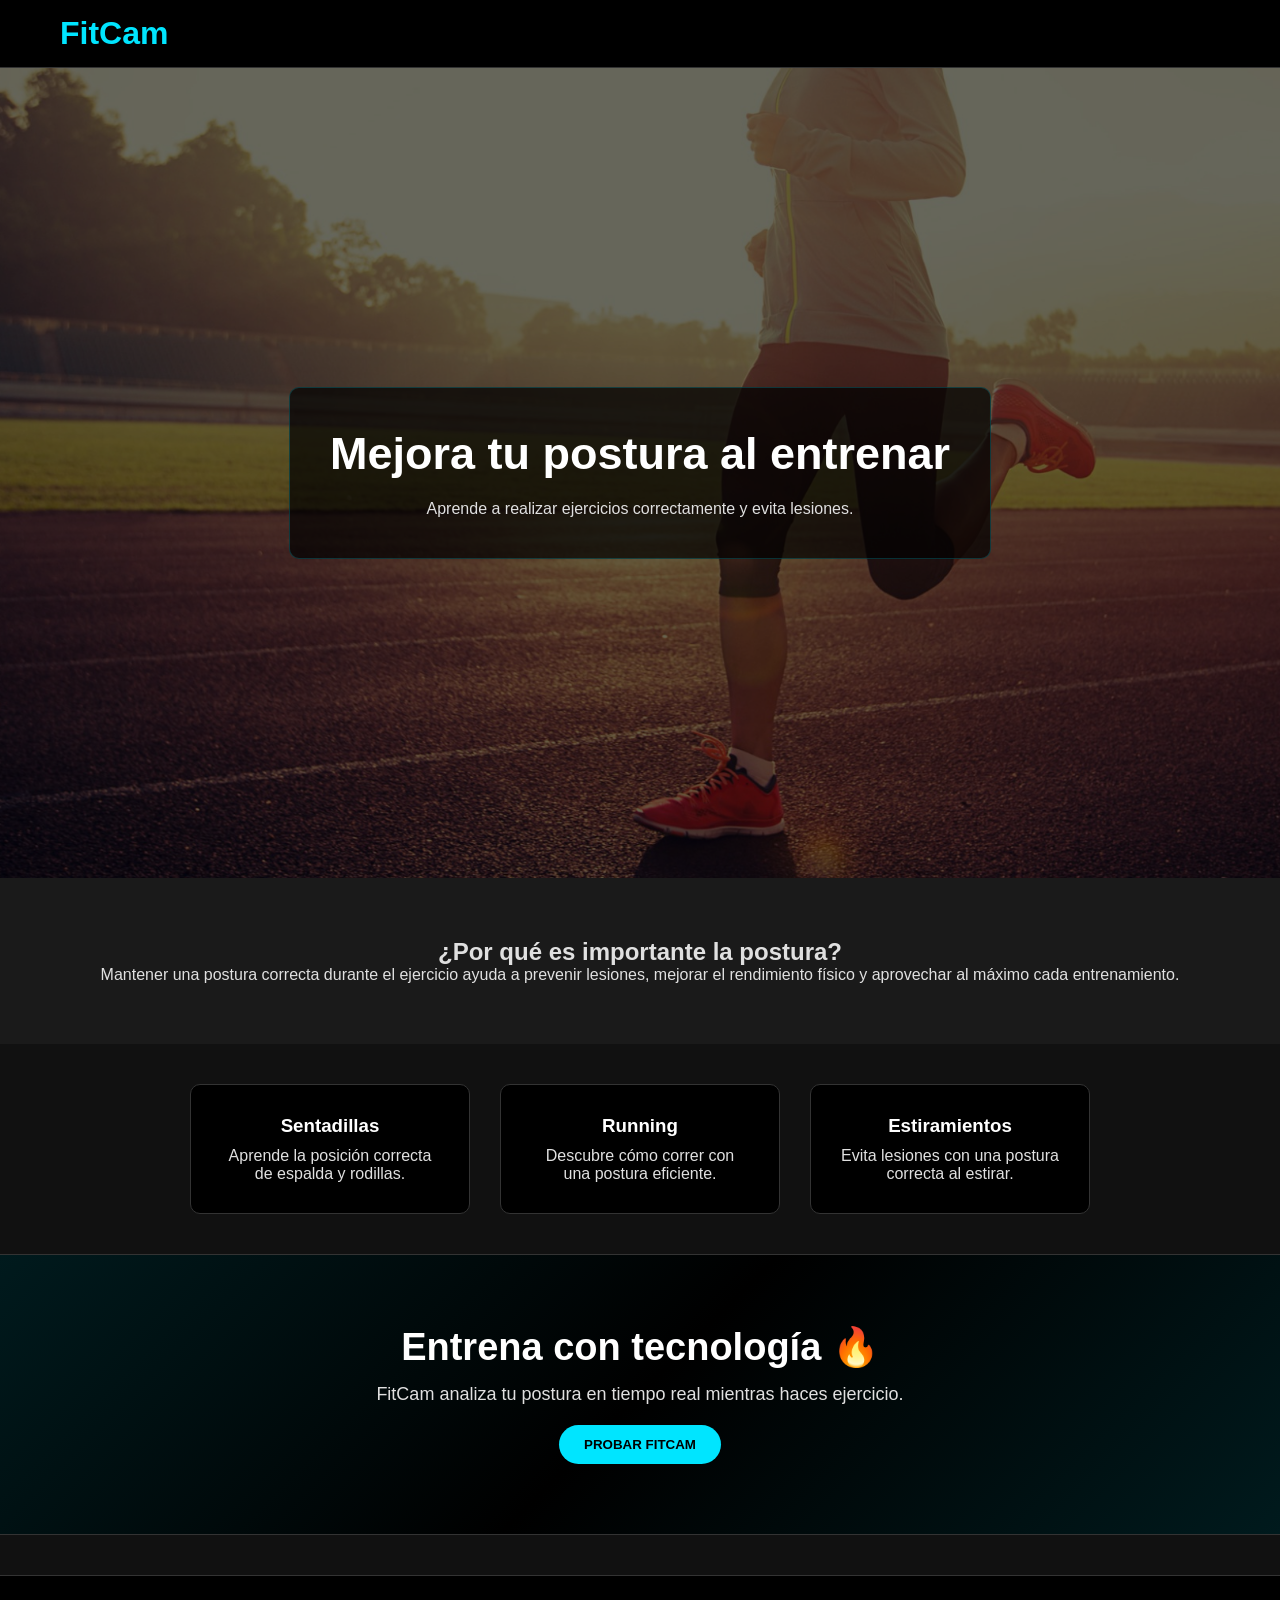
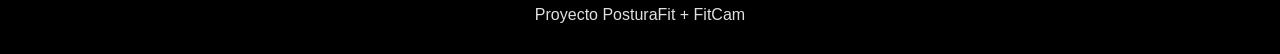
==== Fitcam/index.html @ ac1bede9 "Add files via upload" ====
<!DOCTYPE html>
<html lang="es">
<head>
    <meta charset="UTF-8">
    <meta name="viewport" content="width=device-width, initial-scale=1.0">
    <title>PosturaFit</title>
    <link rel="stylesheet" href="style.css">
</head>

<body>

<header>
    <h1>FitCam</h1>
    
</header>

<!-- HERO -->
<section class="hero inicio">
    <div class="hero-text">
        <h2>Mejora tu postura al entrenar</h2>
        <p>Aprende a realizar ejercicios correctamente y evita lesiones.</p>
    </div>
</section>

<!-- INFO -->
<section class="info">
    <h2>¿Por qué es importante la postura?</h2>
    <p>
        Mantener una postura correcta durante el ejercicio ayuda a prevenir
        lesiones, mejorar el rendimiento físico y aprovechar al máximo
        cada entrenamiento.
    </p>
</section>

<!-- CARDS -->
<section class="cards">

    <div class="card">
        <h3>Sentadillas</h3>
        <p>Aprende la posición correcta de espalda y rodillas.</p>
    </div>

    <div class="card">
        <h3>Running</h3>
        <p>Descubre cómo correr con una postura eficiente.</p>
    </div>

    <div class="card">
        <h3>Estiramientos</h3>
        <p>Evita lesiones con una postura correcta al estirar.</p>
    </div>

</section>

<!-- 🔥 FITCAM (AHORA PRINCIPAL) -->
<section class="fitcam">
    <div class="fitcam-content">
        <h2>Entrena con tecnología 🔥</h2>
        <p>FitCam analiza tu postura en tiempo real mientras haces ejercicio.</p>
        <button class="btn-fitcam" onclick="abrirFormulario()">Probar FitCam</button>
    </div>
</section>

<!-- 🔥 FORMULARIO -->
<div class="modal" id="modal">
    <div class="modal-content">
        <h2>Datos básicos</h2>

        <input type="number" placeholder="Edad" id="edad">
        <input type="number" placeholder="Peso (kg)" id="peso">
        <input type="number" placeholder="Altura (cm)" id="altura">

        <button onclick="enviarDatos()">Continuar</button>
        <button class="cerrar" onclick="cerrarFormulario()">Cancelar</button>
    </div>
</div>

<footer>
    <p>Proyecto PosturaFit + FitCam</p>
</footer>

<script>
function abrirFormulario(){
    document.getElementById("modal").style.display = "flex";
}

function cerrarFormulario(){
    document.getElementById("modal").style.display = "none";
}

function enviarDatos(){
    let edad = document.getElementById("edad").value;
    let peso = document.getElementById("peso").value;
    let altura = document.getElementById("altura").value;

    if(edad === "" || peso === "" || altura === ""){
        alert("Llena todos los campos");
        return;
    }

    localStorage.setItem("edad", edad);
    localStorage.setItem("peso", peso);
    localStorage.setItem("altura", altura);

    window.location.href = "camara.html";
}
</script>

</body>
</html>
---- Fitcam/style.css ----
*{
    margin:0;
    padding:0;
    box-sizing:border-box;
    font-family:'Segoe UI', Arial, Helvetica, sans-serif; /* Fuente ligeramente más moderna */
}

body{
    background:#111111; /* Negro neutro */
    color:#e0e0e0; /* Gris muy claro para el texto general (menos agresivo que el blanco puro) */
}

/* HEADER */
header{
    display:flex;
    justify-content:space-between;
    align-items:center;
    padding:15px 60px;
    background:#000000; /* Negro puro */
    border-bottom: 1px solid #333;
}

header h1{
    color:#00e5ff; /* Cian eléctrico */
}

nav a{
    margin-left:20px;
    text-decoration:none;
    color:#e0e0e0;
    font-weight:bold;
    transition: 0.3s;
}

nav a:hover{
    color:#00e5ff; /* Resaltado en cian */
}

/* HERO GENERAL */
.hero{
    height:90vh;
    display:flex;
    align-items:center;
    justify-content:center;
    background-size:cover;
    background-position:center;
    background-repeat:no-repeat;
    position:relative;
}

/* 🔥 EFECTO OSCURO PRO */
.hero::before{
    content:"";
    position:absolute;
    top:0;
    left:0;
    width:100%;
    height:100%;
    background:rgba(0,0,0,0.6); /* Un poco más oscuro */
}

.hero-text{
    position:relative;
    z-index:1;
    background:rgba(0,0,0,0.7);
    padding:40px;
    border-radius:10px;
    text-align:center;
    border: 1px solid rgba(0, 229, 255, 0.2); /* Borde sutil en cian */
}

.hero-text h2{
    font-size:45px;
    margin-bottom:20px;
    color: white;
}

/* 🔥 FONDOS POR PANTALLA (NO CAMBIAN) */
.inicio{ background-image:url("img_top_slider03.jpg"); }
.camara-bg{ background-image:url("a4e2d2c15e45c186bed824.57220236_.webp"); }
.ejercicios-bg{ background-image:url("image2_6cd44b71-feae-4bbb-be3a-f5551fc76276.webp"); }
.postura-bg{ background-image:url("vida-fit-saludable.jpg"); }
.sobre-bg{ background-image:url("img/sobre.jpg"); }

/* BOTONES GENERALES (Estilo CTA Naranja) */
button{
    padding:10px 20px;
    background:#ff6d00; /* Naranja enérgico */
    border:none;
    color:white;
    border-radius:6px;
    cursor:pointer;
    transition:0.3s;
    font-weight: bold;
}

button:hover{
    background:#ff9100; /* Naranja más claro */
    transform:scale(1.05);
}

/* INFO */
.info{
    padding:60px;
    text-align:center;
    background:#1a1a1a;
}

/* CARDS */
.cards{
    display:flex;
    justify-content:center;
    flex-wrap: wrap; /* Para responsive */
    gap:30px;
    padding:40px;
}

.card{
    background:#000000;
    padding:30px;
    width:280px;
    border-radius:10px;
    text-align:center;
    transition:0.3s;
    border: 1px solid #333;
}

.card:hover{
    transform:translateY(-10px);
    border-color: #00e5ff; /* Borde cian al hacer hover */
}

.card h3{
    color: white;
    margin-bottom: 10px;
}

/* FITCAM */
.fitcam{
    background: linear-gradient(135deg, #001a1d, #000000, #001a1d); /* Degradado cian muy oscuro */
    padding:70px 20px;
    text-align:center;
    border-top: 1px solid #333;
    border-bottom: 1px solid #333;
}

.fitcam h2{
    font-size:38px;
    margin-bottom:15px;
    color: white;
}

.fitcam p{
    font-size:18px;
    margin-bottom:20px;
}

.btn-fitcam{
    background:#00e5ff; /* Cian eléctrico */
    color:#000000; /* Texto negro para contraste */
    border:none;
    padding:12px 25px;
    font-weight:bold;
    border-radius:20px;
    cursor:pointer;
    transition:0.3s;
    text-transform: uppercase;
}

.btn-fitcam:hover{
    background: white;
    color: black;
}

/* MODAL */
.modal{
    display:none;
    position:fixed;
    top:0;
    left:0;
    width:100%;
    height:100%;
    background:rgba(0,0,0,0.8);
    justify-content:center;
    align-items:center;
    z-index: 2000;
}

.modal-content{
    background:#1a1a1a;
    padding:30px;
    border-radius:10px;
    text-align:center;
    display:flex;
    flex-direction:column;
    gap:15px;
    width:300px;
    border: 1px solid #333;
}

.modal-content h3{ color: white; }

.modal-content input{
    padding:12px;
    background: #000;
    border:1px solid #333;
    color: white;
    border-radius:5px;
}

/* CAMARA */
.camara-container{
    min-height:80vh;
    display:flex;
    flex-direction:column;
    justify-content:center;
    align-items:center;
    text-align:center;
    gap:15px;
    padding: 20px;
}

video{
    width:100%;
    max-width:500px; /* Mejor control de tamaño */
    aspect-ratio: 4/3;
    background:black;
    border-radius:15px;
    border:4px solid #00e5ff; /* Borde cian */
    box-shadow:0 0 25px rgba(0, 229, 255, 0.4); /* Sombra cian corregida */
}

.botones-camara{
    display:flex;
    gap:10px;
    flex-wrap:wrap;
    justify-content:center;
}

/* FRASE */
.frase{
    margin-top:20px;
    font-size:18px;
    font-style:italic;
    color:#00e5ff; /* Color cian */
    animation:fadeIn 1s ease-in-out;
}

@keyframes fadeIn{
    from{opacity:0; transform:translateY(10px);}
    to{opacity:1; transform:translateY(0);}
}

/* FOOTER */
footer{
    background:#000000;
    padding:30px;
    text-align:center;
    margin-top:40px;
    border-top: 1px solid #333;
}
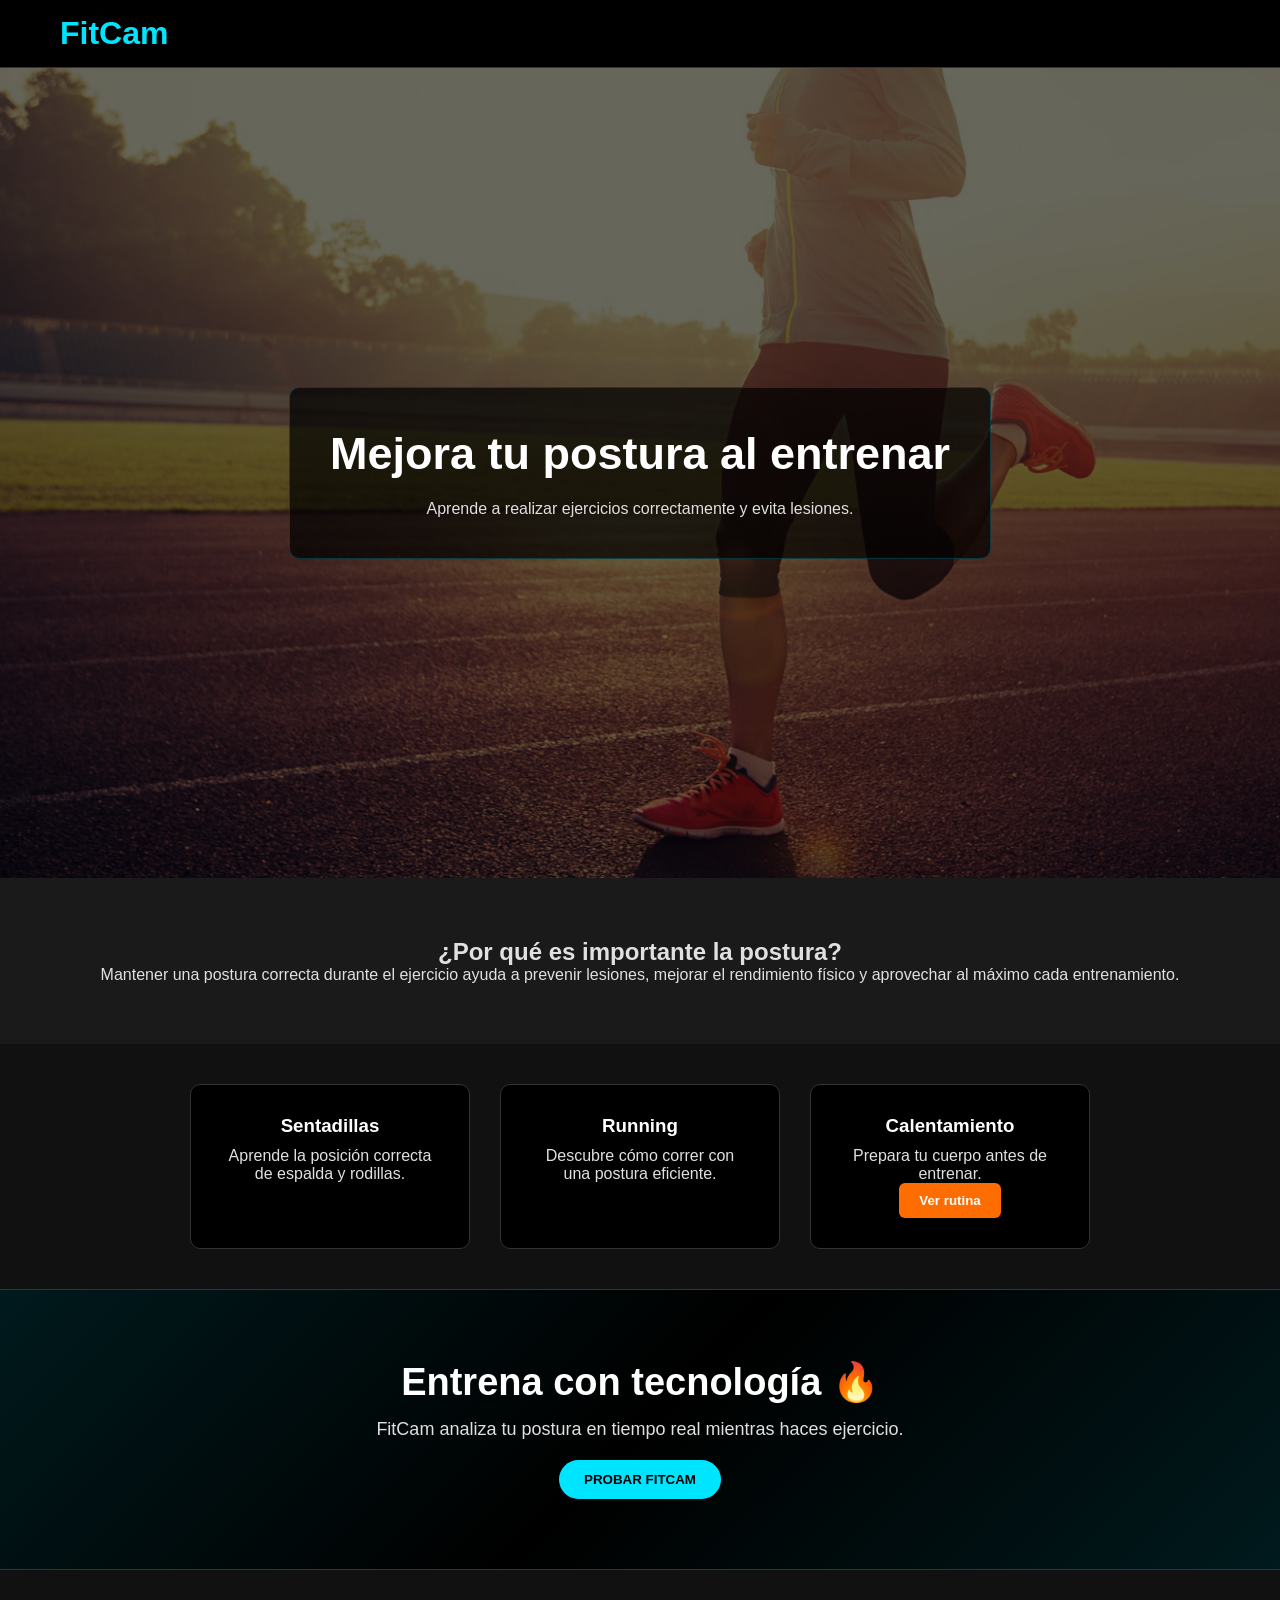
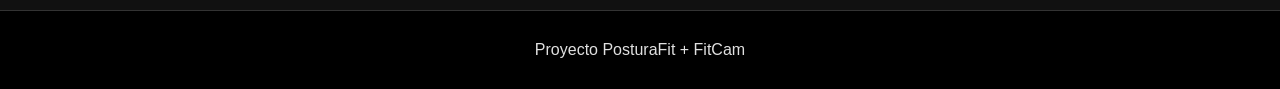
==== commit 5142f35f: "cal calentamiento" ====
--- a/Fitcam/index.html
+++ b/Fitcam/index.html
@@ -45,10 +45,11 @@
         <p>Descubre cómo correr con una postura eficiente.</p>
     </div>
 
-    <div class="card">
-        <h3>Estiramientos</h3>
-        <p>Evita lesiones con una postura correcta al estirar.</p>
-    </div>
+<div class="card">
+    <h3>Calentamiento</h3>
+    <p>Prepara tu cuerpo antes de entrenar.</p>
+    <button onclick="irCalentamiento()">Ver rutina</button>
+</div>
 
 </section>
 
@@ -104,6 +105,37 @@
 
     window.location.href = "camara.html";
 }
+
+// 🔥 NUEVA FUNCIÓN
+function irCalentamiento(){
+    window.location.href = "calentamiento.html";
+}
+</script>
+<script>
+function abrirFormulario(){
+    document.getElementById("modal").style.display = "flex";
+}
+
+function cerrarFormulario(){
+    document.getElementById("modal").style.display = "none";
+}
+
+function enviarDatos(){
+    let edad = document.getElementById("edad").value;
+    let peso = document.getElementById("peso").value;
+    let altura = document.getElementById("altura").value;
+
+    if(edad === "" || peso === "" || altura === ""){
+        alert("Llena todos los campos");
+        return;
+    }
+
+    localStorage.setItem("edad", edad);
+    localStorage.setItem("peso", peso);
+    localStorage.setItem("altura", altura);
+
+    window.location.href = "camara.html";
+}
 </script>
 
 </body>
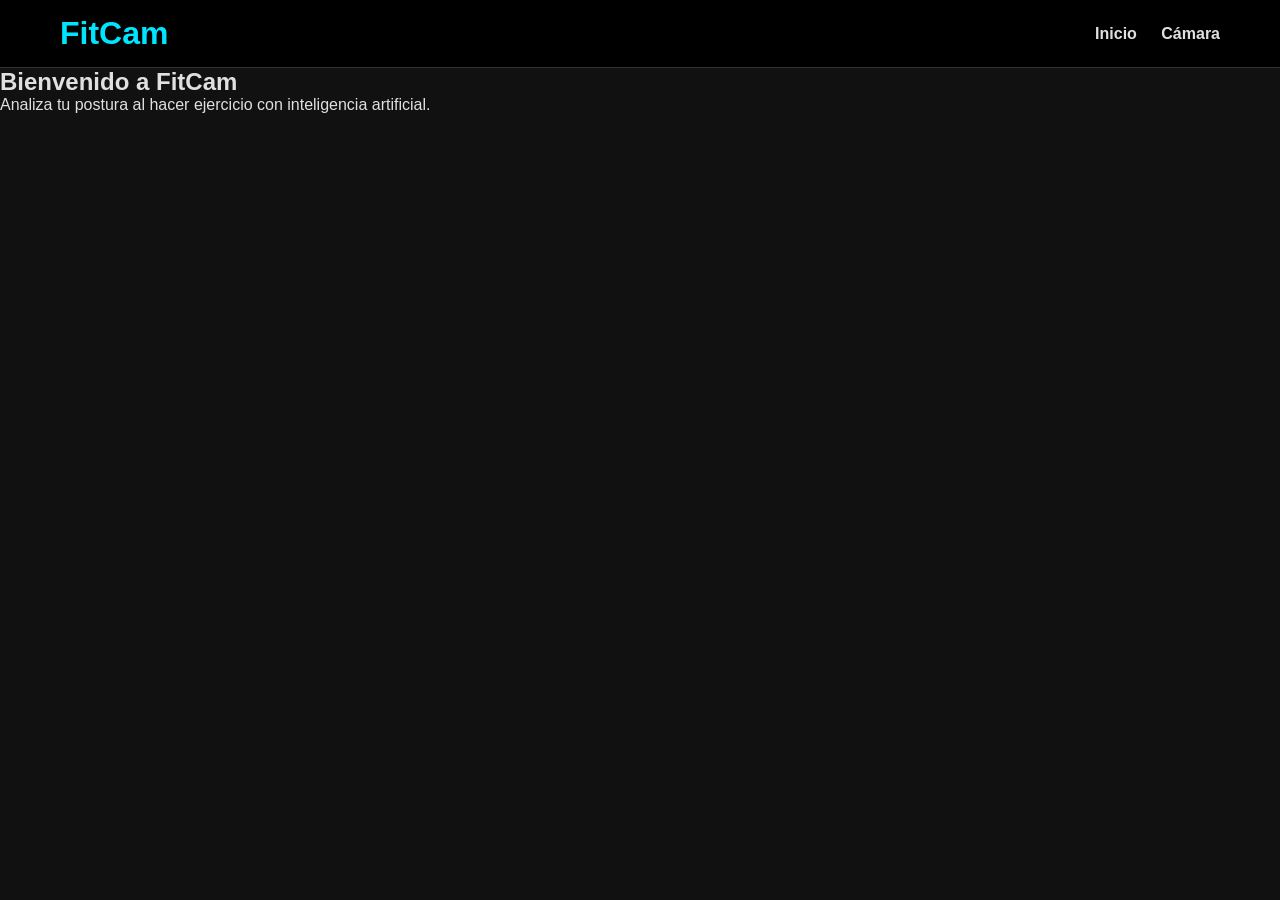
==== commit e4b58507: "ahora si ahora si de primero no se guardo todo" ====
--- a/Fitcam/index.html
+++ b/Fitcam/index.html
@@ -2,8 +2,7 @@
 <html lang="es">
 <head>
     <meta charset="UTF-8">
-    <meta name="viewport" content="width=device-width, initial-scale=1.0">
-    <title>PosturaFit</title>
+    <title>FitCam</title>
     <link rel="stylesheet" href="style.css">
 </head>
 
@@ -11,132 +10,16 @@
 
 <header>
     <h1>FitCam</h1>
-    
+    <nav>
+        <a href="index.html">Inicio</a>
+        <a href="camara.html">Cámara</a>
+    </nav>
 </header>
 
-<!-- HERO -->
-<section class="hero inicio">
-    <div class="hero-text">
-        <h2>Mejora tu postura al entrenar</h2>
-        <p>Aprende a realizar ejercicios correctamente y evita lesiones.</p>
-    </div>
+<section>
+    <h2>Bienvenido a FitCam</h2>
+    <p>Analiza tu postura al hacer ejercicio con inteligencia artificial.</p>
 </section>
-
-<!-- INFO -->
-<section class="info">
-    <h2>¿Por qué es importante la postura?</h2>
-    <p>
-        Mantener una postura correcta durante el ejercicio ayuda a prevenir
-        lesiones, mejorar el rendimiento físico y aprovechar al máximo
-        cada entrenamiento.
-    </p>
-</section>
-
-<!-- CARDS -->
-<section class="cards">
-
-    <div class="card">
-        <h3>Sentadillas</h3>
-        <p>Aprende la posición correcta de espalda y rodillas.</p>
-    </div>
-
-    <div class="card">
-        <h3>Running</h3>
-        <p>Descubre cómo correr con una postura eficiente.</p>
-    </div>
-
-<div class="card">
-    <h3>Calentamiento</h3>
-    <p>Prepara tu cuerpo antes de entrenar.</p>
-    <button onclick="irCalentamiento()">Ver rutina</button>
-</div>
-
-</section>
-
-<!-- 🔥 FITCAM (AHORA PRINCIPAL) -->
-<section class="fitcam">
-    <div class="fitcam-content">
-        <h2>Entrena con tecnología 🔥</h2>
-        <p>FitCam analiza tu postura en tiempo real mientras haces ejercicio.</p>
-        <button class="btn-fitcam" onclick="abrirFormulario()">Probar FitCam</button>
-    </div>
-</section>
-
-<!-- 🔥 FORMULARIO -->
-<div class="modal" id="modal">
-    <div class="modal-content">
-        <h2>Datos básicos</h2>
-
-        <input type="number" placeholder="Edad" id="edad">
-        <input type="number" placeholder="Peso (kg)" id="peso">
-        <input type="number" placeholder="Altura (cm)" id="altura">
-
-        <button onclick="enviarDatos()">Continuar</button>
-        <button class="cerrar" onclick="cerrarFormulario()">Cancelar</button>
-    </div>
-</div>
-
-<footer>
-    <p>Proyecto PosturaFit + FitCam</p>
-</footer>
-
-<script>
-function abrirFormulario(){
-    document.getElementById("modal").style.display = "flex";
-}
-
-function cerrarFormulario(){
-    document.getElementById("modal").style.display = "none";
-}
-
-function enviarDatos(){
-    let edad = document.getElementById("edad").value;
-    let peso = document.getElementById("peso").value;
-    let altura = document.getElementById("altura").value;
-
-    if(edad === "" || peso === "" || altura === ""){
-        alert("Llena todos los campos");
-        return;
-    }
-
-    localStorage.setItem("edad", edad);
-    localStorage.setItem("peso", peso);
-    localStorage.setItem("altura", altura);
-
-    window.location.href = "camara.html";
-}
-
-// 🔥 NUEVA FUNCIÓN
-function irCalentamiento(){
-    window.location.href = "calentamiento.html";
-}
-</script>
-<script>
-function abrirFormulario(){
-    document.getElementById("modal").style.display = "flex";
-}
-
-function cerrarFormulario(){
-    document.getElementById("modal").style.display = "none";
-}
-
-function enviarDatos(){
-    let edad = document.getElementById("edad").value;
-    let peso = document.getElementById("peso").value;
-    let altura = document.getElementById("altura").value;
-
-    if(edad === "" || peso === "" || altura === ""){
-        alert("Llena todos los campos");
-        return;
-    }
-
-    localStorage.setItem("edad", edad);
-    localStorage.setItem("peso", peso);
-    localStorage.setItem("altura", altura);
-
-    window.location.href = "camara.html";
-}
-</script>
 
 </body>
 </html>
--- a/Fitcam/style.css
+++ b/Fitcam/style.css
@@ -258,4 +258,4 @@
     text-align:center;
     margin-top:40px;
     border-top: 1px solid #333;
-}+}
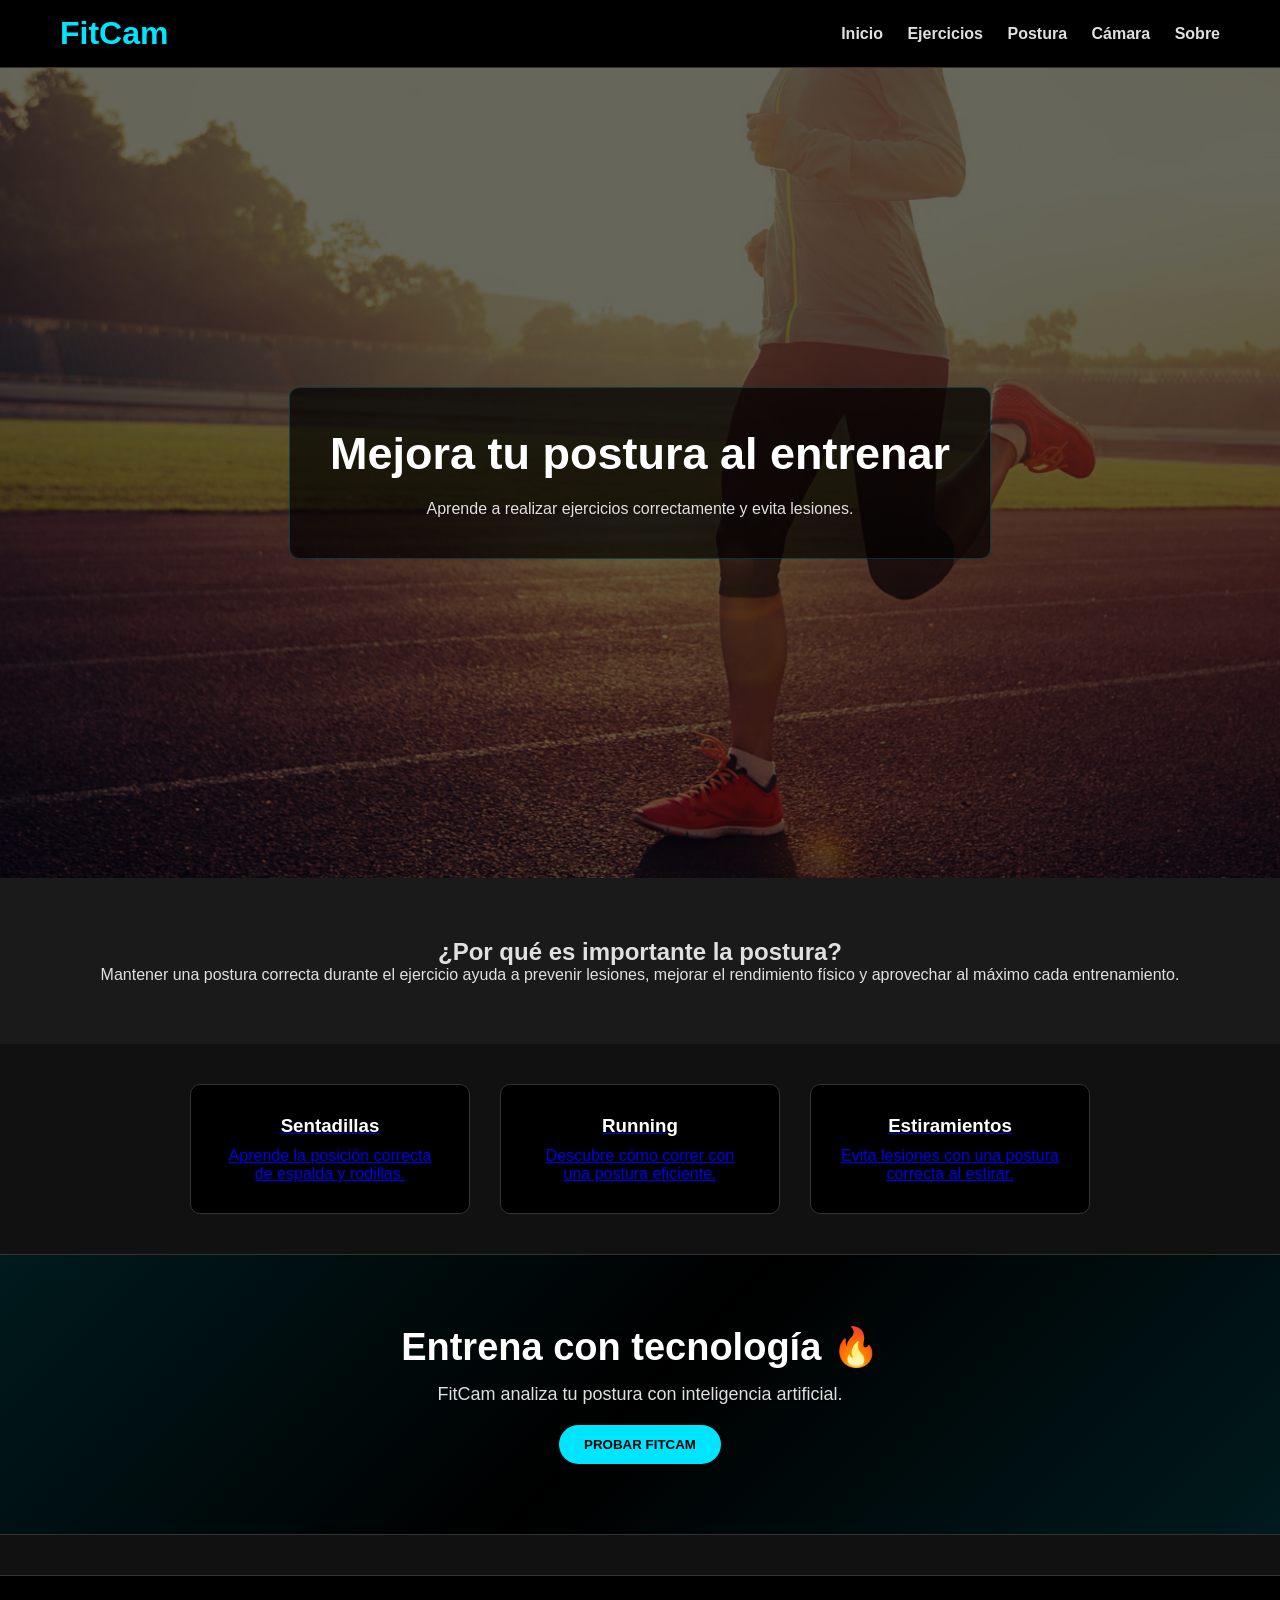
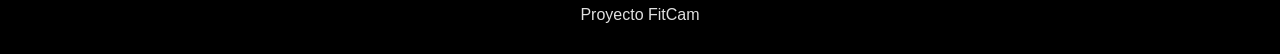
==== commit 23ba8674: "Update index.html se habia borrado el index jjajajajjjjajja" ====
--- a/Fitcam/index.html
+++ b/Fitcam/index.html
@@ -2,6 +2,7 @@
 <html lang="es">
 <head>
     <meta charset="UTF-8">
+    <meta name="viewport" content="width=device-width, initial-scale=1.0">
     <title>FitCam</title>
     <link rel="stylesheet" href="style.css">
 </head>
@@ -10,16 +11,108 @@
 
 <header>
     <h1>FitCam</h1>
+
     <nav>
         <a href="index.html">Inicio</a>
+        <a href="ejercicios.html">Ejercicios</a>
+        <a href="postura.html">Postura</a>
         <a href="camara.html">Cámara</a>
+        <a href="sobre.html">Sobre</a>
     </nav>
 </header>
 
-<section>
-    <h2>Bienvenido a FitCam</h2>
-    <p>Analiza tu postura al hacer ejercicio con inteligencia artificial.</p>
+<!-- HERO -->
+<section class="hero inicio">
+    <div class="hero-text">
+        <h2>Mejora tu postura al entrenar</h2>
+        <p>Aprende a realizar ejercicios correctamente y evita lesiones.</p>
+    </div>
 </section>
+
+<!-- INFO -->
+<section class="info">
+    <h2>¿Por qué es importante la postura?</h2>
+    <p>
+        Mantener una postura correcta durante el ejercicio ayuda a prevenir
+        lesiones, mejorar el rendimiento físico y aprovechar al máximo
+        cada entrenamiento.
+    </p>
+</section>
+
+<!-- CARDS -->
+<section class="cards">
+
+    <a href="ejercicios.html" class="card">
+        <h3>Sentadillas</h3>
+        <p>Aprende la posición correcta de espalda y rodillas.</p>
+    </a>
+
+    <a href="postura.html" class="card">
+        <h3>Running</h3>
+        <p>Descubre cómo correr con una postura eficiente.</p>
+    </a>
+
+    <a href="postura.html" class="card">
+        <h3>Estiramientos</h3>
+        <p>Evita lesiones con una postura correcta al estirar.</p>
+    </a>
+
+</section>
+
+<!-- FITCAM -->
+<section class="fitcam">
+    <div class="fitcam-content">
+        <h2>Entrena con tecnología 🔥</h2>
+        <p>FitCam analiza tu postura con inteligencia artificial.</p>
+
+        <button class="btn-fitcam" onclick="abrirFormulario()">Probar FitCam</button>
+    </div>
+</section>
+
+<!-- FORMULARIO -->
+<div class="modal" id="modal">
+    <div class="modal-content">
+        <h2>Datos básicos</h2>
+
+        <input type="number" placeholder="Edad" id="edad">
+        <input type="number" placeholder="Peso (kg)" id="peso">
+        <input type="number" placeholder="Altura (cm)" id="altura">
+
+        <button onclick="enviarDatos()">Continuar</button>
+        <button class="cerrar" onclick="cerrarFormulario()">Cancelar</button>
+    </div>
+</div>
+
+<footer>
+    <p>Proyecto FitCam</p>
+</footer>
+
+<script>
+function abrirFormulario(){
+    document.getElementById("modal").style.display = "flex";
+}
+
+function cerrarFormulario(){
+    document.getElementById("modal").style.display = "none";
+}
+
+function enviarDatos(){
+    let edad = document.getElementById("edad").value;
+    let peso = document.getElementById("peso").value;
+    let altura = document.getElementById("altura").value;
+
+    if(edad === "" || peso === "" || altura === ""){
+        alert("Llena todos los campos");
+        return;
+    }
+
+    localStorage.setItem("edad", edad);
+    localStorage.setItem("peso", peso);
+    localStorage.setItem("altura", altura);
+
+    window.location.href = "camara.html";
+}
+</script>
 
 </body>
 </html>
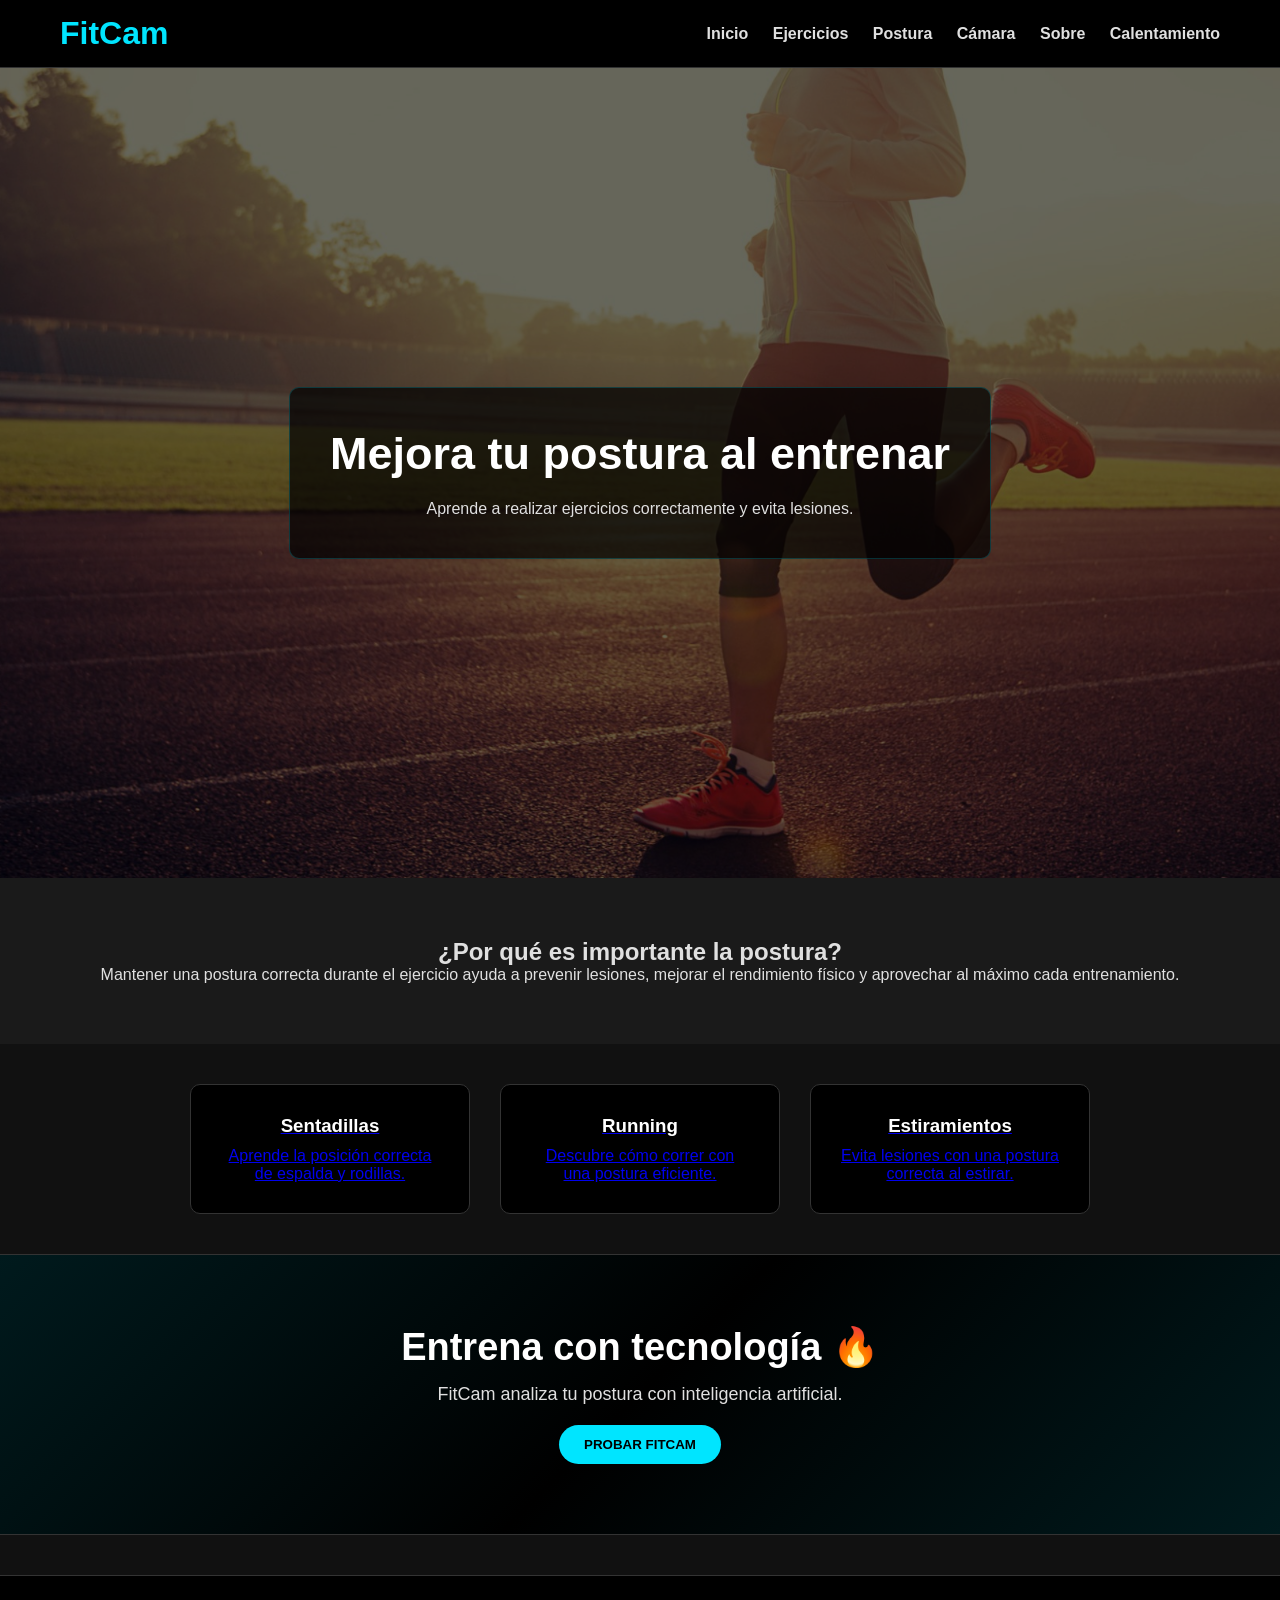
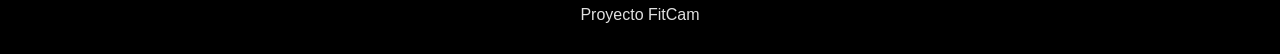
==== commit 888d87fe: "afinar algunos pequeños detalles lit solo agregue algunos detalles ajajjaja" ====
--- a/Fitcam/index.html
+++ b/Fitcam/index.html
@@ -18,6 +18,7 @@
         <a href="postura.html">Postura</a>
         <a href="camara.html">Cámara</a>
         <a href="sobre.html">Sobre</a>
+        <a href="calentamiento.html">Calentamiento</a>
     </nav>
 </header>
 
@@ -52,7 +53,7 @@
         <p>Descubre cómo correr con una postura eficiente.</p>
     </a>
 
-    <a href="postura.html" class="card">
+    <a href="calentamiento" class="card">
         <h3>Estiramientos</h3>
         <p>Evita lesiones con una postura correcta al estirar.</p>
     </a>
